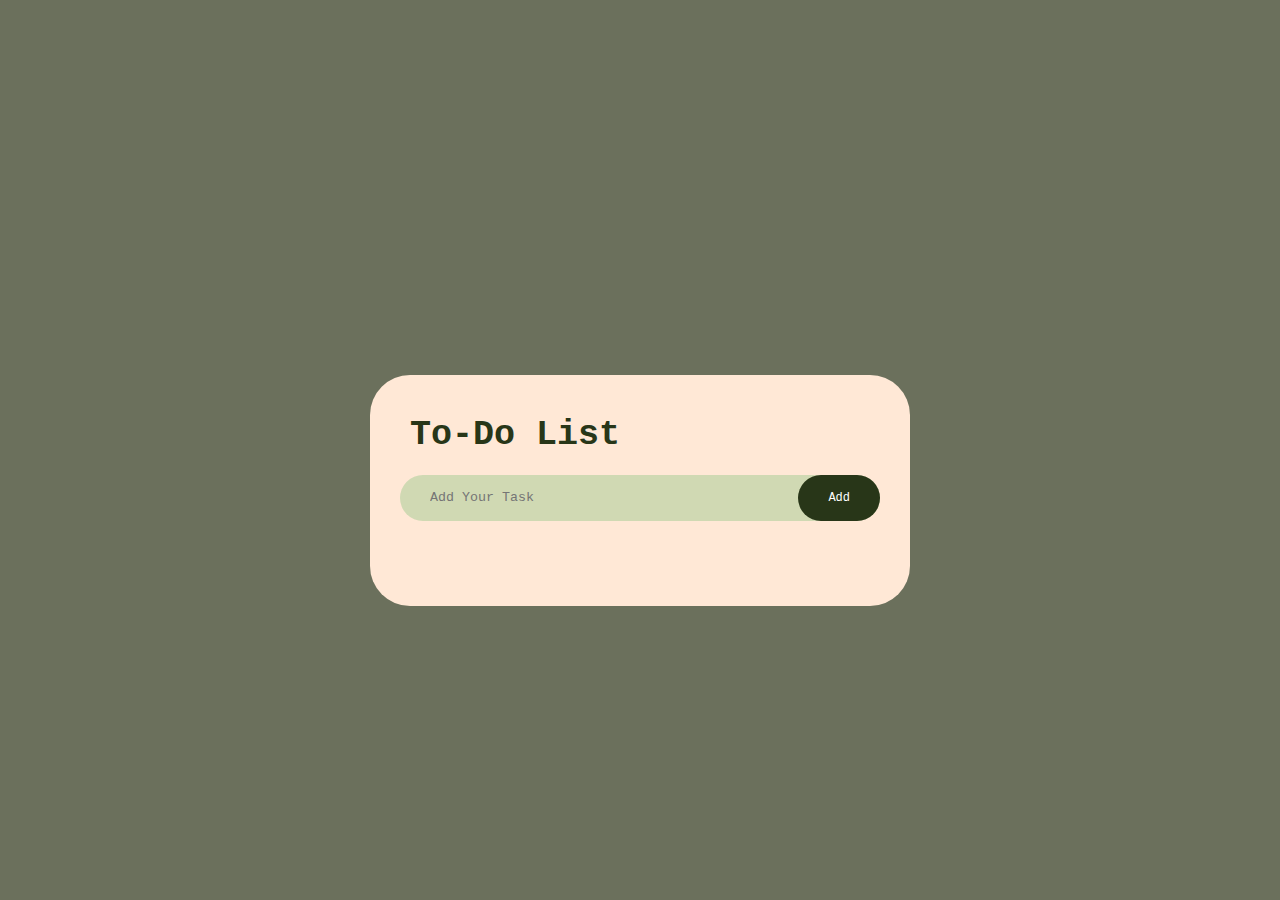
==== src/index.html @ 4256bfe6 "Add files via upload" ====
<!DOCTYPE html>
<html>
    <head> 
        <link rel="stylesheet" href="style.css">
    </head>    
    <body>
        <div class="todo-list">
            <h2>To-Do List</h2>
            <div class="add-todo">
                <input type="text" id="todo-input" placeholder="Add Your Task">
                <button id="add-btn">Add</button>
              </div>
            <ul id="task-list">
                <!-- <li>
                    <label>
                        <input type="checkbox" checked>
                        <p>Task 1</p>
                        <span></span>
                    </label>
                </li>
                <li>
                    <label>
                        <input type="checkbox" checked>
                        <p>Task 2</p>
                        <span></span>
                    </label>
                </li>  -->
            </ul>
        </div>
    
    <body>
        <div class="timer">
            
        </div>
    </body>

        <script src="script.js"></script>
    </body>
</html>
---- src/style.css ----
* {
    margin: 0;
    padding: 0;
    font-family: 'Courier New', Courier, monospace;
    box-sizing: border-box;
}

body {
    display: flex;
    justify-content: center;
    align-items: center;
    min-height: 100vh;
    background: #6b705c;
}

.add-todo {
    display: flex;
    align-items: center;
    justify-content: space-between;
    background: #d0d9b3;
    border-radius: 30px;
    padding-left: 20px;
    margin-bottom: 25px;
}

input {
    flex: 1;
    border: none;
    outline: none;
    background: transparent;
    padding: 10px;
}

#add-btn{
    border: none;
    outline: none;
    padding: 16px 30px;
    background: #283618;
    font-size: 12px;
    color: #fff;
    cursor: pointer;
    border-radius: 40px;
}

.todo-list {
    position: relative;
    width: 100%;
    max-width: 540px;
    background: #ffe8d6;
    margin: 100px auto 20px;
    padding: 40px 30px 20px;
    border-radius: 40px;
}

.todo-list h2 {
    color: #283618;
    display: flex;
    align-items: center;
    margin-bottom: 20px;
    margin-left: 10px;
    font-size: 35px;
}

.todo-list ul {
    position: relative;
    padding: 20px;
}

.todo-list ul li {
    position: relative;
    list-style: none;
}

.todo-list ul li:last-child {
    border-bottom: none;
}

.todo-list ul li label {
    position: relative;
    display: flex;
    justify-content: space-between;
    align-items: center;
    cursor: pointer;
}

.todo-list ul li label input {
    visibility: hidden;
    appearance: none;
}

.todo-list ul li label p {
    position: absolute;
    color: #283618;
    margin-left: 30px;
}

.cancel-button {
    font-size: 20px;
    color: #d0d9b3;
    cursor: pointer;
    border: none;
    background-color: transparent;
    border-radius: 30px;
}

.todo-list ul li label span {
    position: relative;
    width: 25px;
    height: 25px;
    border: 2px solid #d0d9b3;
    border-radius: 50%;
    display: flex;
    justify-content: center;
    align-items: center;
}

.todo-list ul li label span::before {
    content: '';
    position: absolute;
    top: 6px;
    width: 10px;
    height: 5px;
    border-left: 2px solid #d0d9b3;
    border-bottom: 2px solid #d0d9b3;
    transform: rotate(-45deg);
}

.todo-list ul li label input:checked ~ p {
    text-decoration: line-through;
    color: #283618;
}

.todo-list ul li label input:checked ~ span {
    background: #283618;
    border: 2px solid #283618;
}

.todo-list ul li label input:checked ~ span::before {
    border-left: 2px solid #fff;
    border-bottom: 2px solid #fff;
}
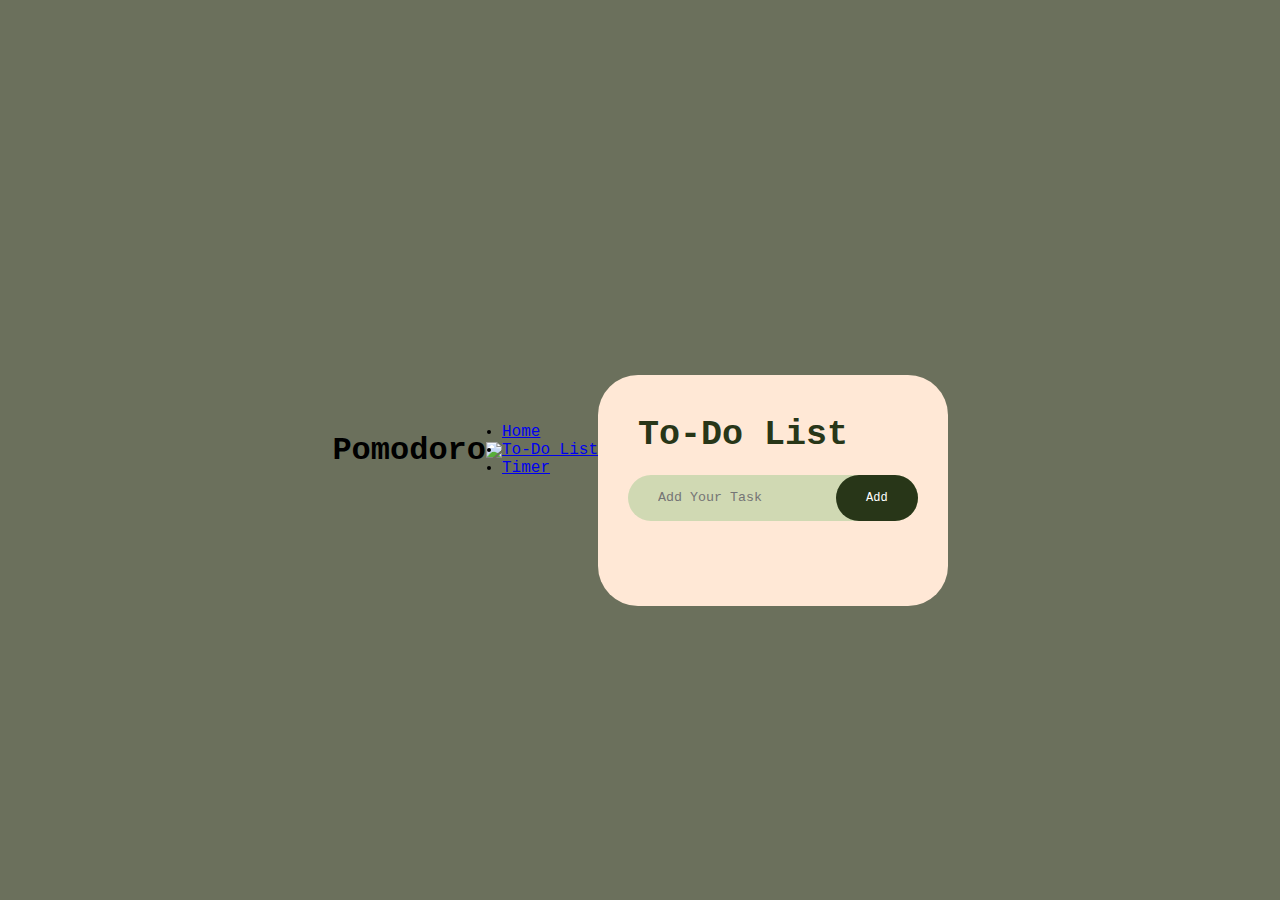
==== commit 2af51c7a: "Update index.html" ====
--- a/src/index.html
+++ b/src/index.html
@@ -1,10 +1,33 @@
 <!DOCTYPE html>
 <html>
-    <head> 
-        <link rel="stylesheet" href="style.css">
-    </head>    
-    <body>
-        <div class="todo-list">
+
+<head>
+  <title>pomodoro</title>
+  <meta name="viewport" content="width=device-width, initial-scale=1.0">
+  <link rel="stylesheet" href="style.css">
+</head>
+
+<body>
+
+  <section id="banner">
+    <div class="content">
+      <h1>Pomodoro</h1>
+    </div>
+  </section>
+
+  <img src="menu.png" id="menuicon">
+
+  <div class="menubox" id="menu">
+    <ul>
+      <li><a href="#banner">Home</a></li>
+      <li><a href="#todo-section">To-Do List</a></li>
+      <li><a href="#timer-section">Timer</a></li>
+    </ul>
+  </div>
+  
+<!--To-Do Section  -->
+  <div class="todo-container">
+  <div class="todo-list">
             <h2>To-Do List</h2>
             <div class="add-todo">
                 <input type="text" id="todo-input" placeholder="Add Your Task">
@@ -13,6 +36,7 @@
             <ul id="task-list">
                 <!-- <li>
                     <label>
+                        <button class="cancel-button">X</button>
                         <input type="checkbox" checked>
                         <p>Task 1</p>
                         <span></span>
@@ -27,13 +51,27 @@
                 </li>  -->
             </ul>
         </div>
-    
-    <body>
-        <div class="timer">
-            
-        </div>
-    </body>
+  </div>
 
-        <script src="script.js"></script>
-    </body>
-</html>+  <script src="script.js"></script>
+
+  <section id="timer-section">
+    <div class="container" center>
+      <div class="circle">
+        <div class="semicircle"></div>
+        <div class="semicircle"></div>
+        <div class="semicircle"></div>
+        <div class="outercircle"></div>
+      </div>
+
+      <div class="timer-container">
+        <div class="timer"></div>
+      </div>
+    </div>
+  </section>
+
+  <script src="script.js"></script>
+
+</body>
+
+</html>
